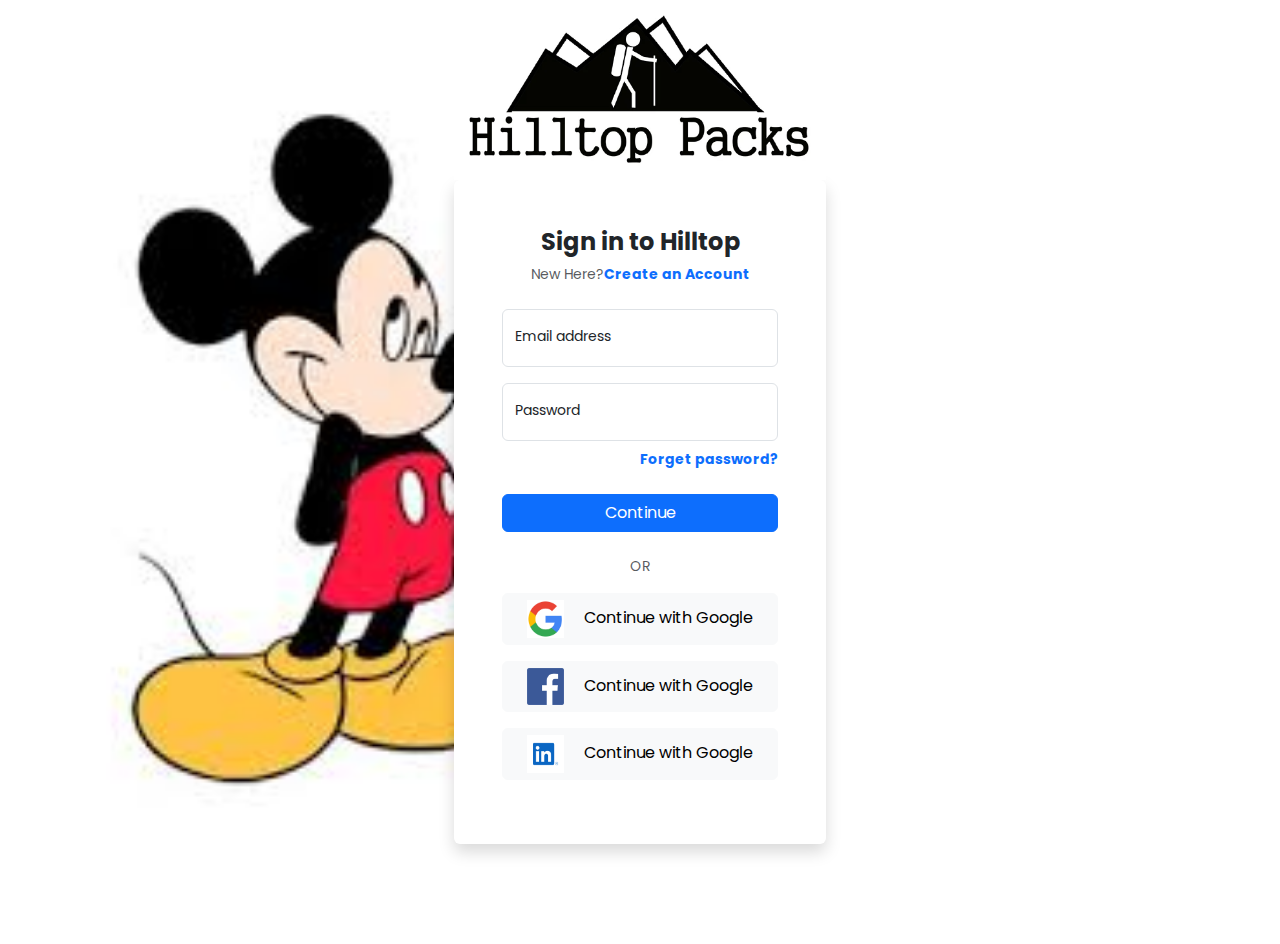
==== index.html @ aebfed09 "first commit" ====
<!DOCTYPE html>
<html lang="en">

<head>
    <meta charset="UTF-8">
    <meta name="viewport" content="width=device-width, initial-scale=1.0">
    <title>Boostrap-1</title>

    <!-- Boostrap-link -->
    <link rel="stylesheet" href="https://cdn.jsdelivr.net/npm/bootstrap@5.3.3/dist/css/bootstrap.min.css">

    <!-- Boxicon-link -->

    <link href='https://unpkg.com/boxicons@2.1.4/css/boxicons.min.css' rel='stylesheet'>

    <!-- style.css -->
    <link rel="stylesheet" href="./style.css">

</head>

<body>


    <section class="wrapper">

        <div class="container">

            <div class="col-sm-8 offset-sm-2 col-lg-6 offset-lg-3 col-xl-4 offset-lg-4 text-center">

                <!-- Outside-logo -->
                <div class="logo">

                    <img src="./logo.webp" class="img-fluid" alt="logo">
                </div>

                <!-- Main-form -->

                <form class="rounded bg-white shadow p-5">

                    <h3 class="text-dark fw-bolder fs-4 mb-2">Sign in to Hilltop</h3>

                    <div class="fw-normal text-muted mb-4">

                        New Here?<a href="#" class="text-primary fw-bold text-decoration-none">Create an Account</a>

                    </div>

                    <!-- Label-section -->

                    <div class="form-floating mb-3">

                        <input type="email" class="form-control" id="floatingInput" placeholder="name@example.com">
                        <label for="floatingInput">Email address</label>
                    </div>

                    <div class="form-floating">
                        <input type="password" class="form-control" id="floatingPassword" placeholder="Password">
                        <label for="floatingPassword">Password</label>

                    </div>

                    <div class="mt-2 text-end">

                        
                     <a href="#" class="text-primary fw-bold text-decoration-none">Forget password?</a>

                    </div>

                    <button type="submit" class="btn btn-primary submit_btn w-100 my-4">Continue</button>

                    <div class="text-center text-muted text-uppercase mb-3">or</div>

                    <a href="#" class="btn btn-light login_with mb-3">

                        <img class="img-fluid me-3 " style="width: 15%"  src="./google1.png" alt=""> Continue with Google
                    </a>

                    <a href="#" class="btn btn-light login_with mb-3">

                        <img class="img-fluid me-3 " style="width: 15%"  src="./facebook.png" alt=""> Continue with Google
                    </a>

                    <a href="#" class="btn btn-light login_with mb-3">

                        <img class="img-fluid me-3 " style="width: 15%"  src="./linklnd.png" alt=""> Continue with Google
                    </a>



                </form>
            </div>
        </div>

    </section>
</body>

</html>
---- style.css ----
@import url('https://fonts.googleapis.com/css2?family=Poppins:ital,wght@0,100;0,200;0,300;0,400;0,500;0,600;0,700;0,800;0,900;1,100;1,200;1,300;1,400;1,500;1,600;1,700;1,800;1,900&family=Roboto:ital,wght@0,100;0,300;0,400;0,500;0,700;0,900;1,100;1,300;1,400;1,500;1,700;1,900&display=swap');

*{

    margin: 0;
    padding: 0;
    box-sizing: border-box;
}

:root{

    --primary-font-family: 'poppins', 'sans-serif';
    --light-white: #f5f8fa;
    --grey: #5e6278;
    --grey-1: #e3e3e3;
}

body{

    font-family: var(--primary-font-family);
    font-size: 14px;
}

.wrapper{

    padding: 0 0 100px;
    min-height: 100%;
    background-image: url("./cartoon.jpeg");
    background-size: contain;
    background-repeat: no-repeat;
    background-position: bottom bottom;
    background-attachment: fixed;
    
}
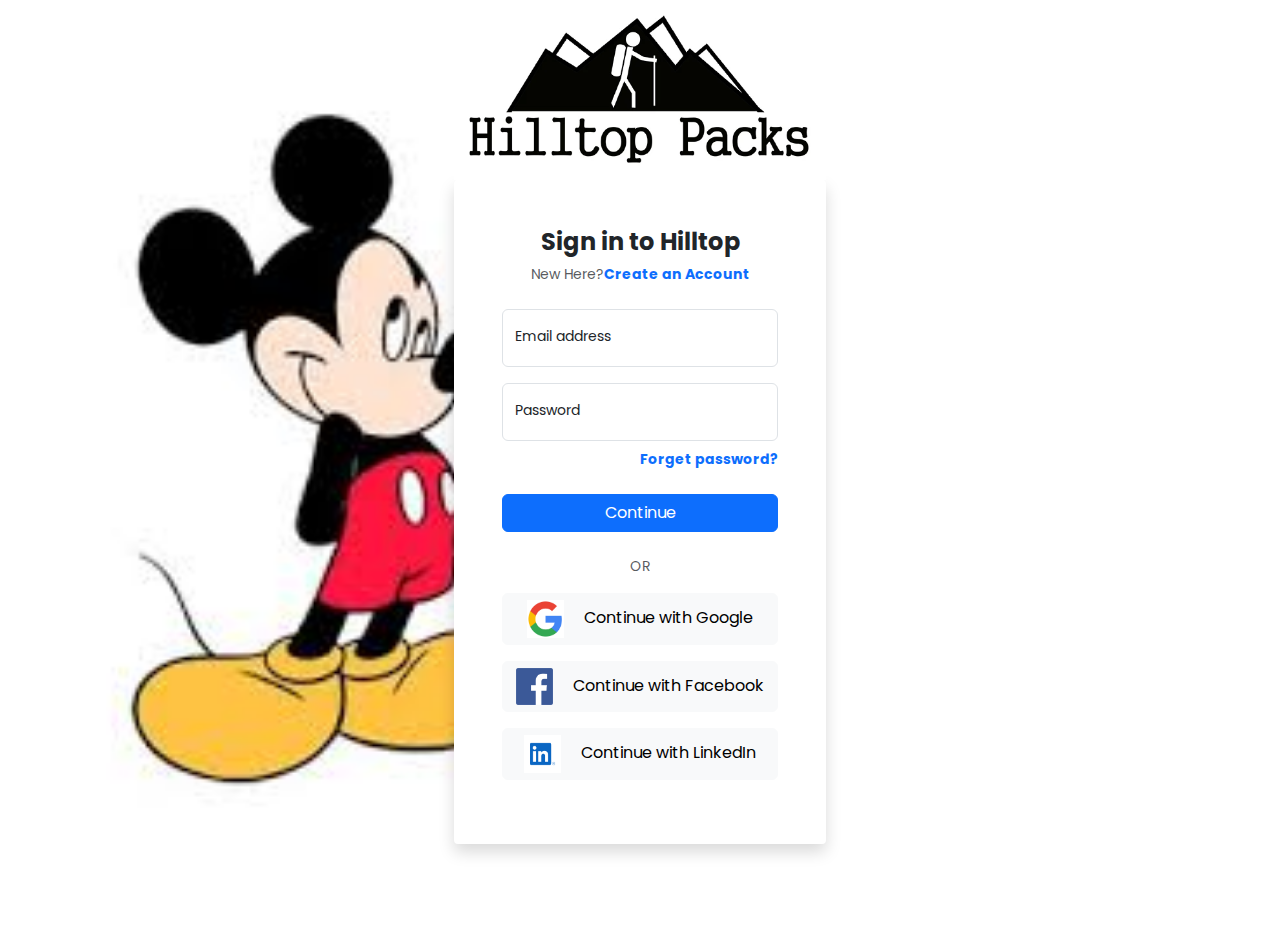
==== commit 5921c5ca: "another commit" ====
--- a/index.html
+++ b/index.html
@@ -25,7 +25,7 @@
 
         <div class="container">
 
-            <div class="col-sm-8 offset-sm-2 col-lg-6 offset-lg-3 col-xl-4 offset-lg-4 text-center">
+            <div class="col-sm-8 offset-sm-2 col-lg-6 offset-lg-3 col-xl-4 offset-xl-4 text-center">
 
                 <!-- Outside-logo -->
                 <div class="logo">
@@ -35,13 +35,13 @@
 
                 <!-- Main-form -->
 
-                <form class="rounded bg-white shadow p-5">
+                <form class="rounded-1 bg-white shadow p-5">
 
                     <h3 class="text-dark fw-bolder fs-4 mb-2">Sign in to Hilltop</h3>
 
                     <div class="fw-normal text-muted mb-4">
 
-                        New Here?<a href="#" class="text-primary fw-bold text-decoration-none">Create an Account</a>
+                        New Here?<a href="./signup.html" class="text-primary fw-bold text-decoration-none">Create an Account</a>
 
                     </div>
 
@@ -77,12 +77,12 @@
 
                     <a href="#" class="btn btn-light login_with mb-3">
 
-                        <img class="img-fluid me-3 " style="width: 15%"  src="./facebook.png" alt=""> Continue with Google
+                        <img class="img-fluid me-3 " style="width: 15%"  src="./facebook.png" alt=""> Continue with Facebook
                     </a>
 
                     <a href="#" class="btn btn-light login_with mb-3">
 
-                        <img class="img-fluid me-3 " style="width: 15%"  src="./linklnd.png" alt=""> Continue with Google
+                        <img class="img-fluid me-3 " style="width: 15%"  src="./linklnd.png" alt=""> Continue with LinkedIn
                     </a>
 
 
